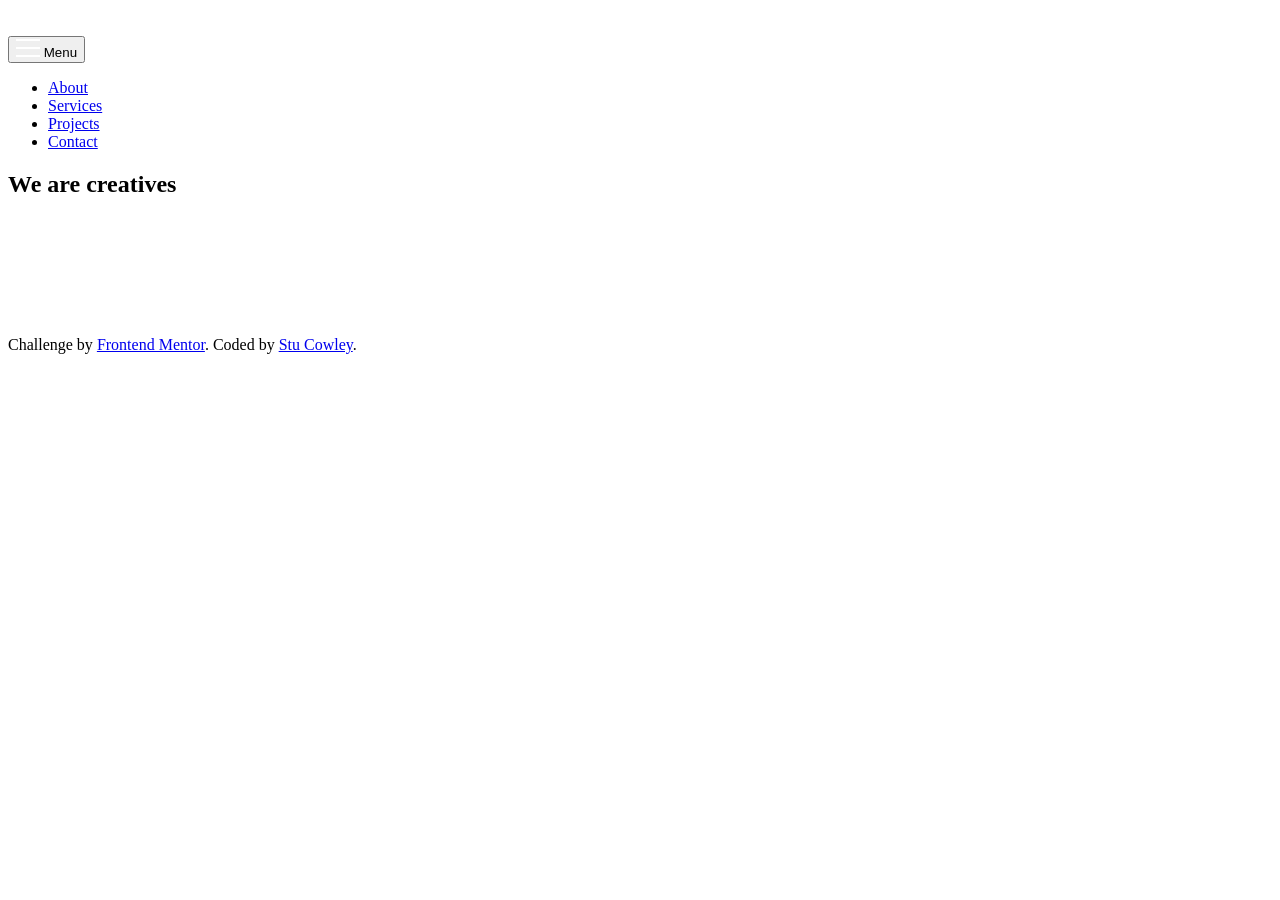
==== src/index.html @ 2eb9c67f "Add header branding" ====
<!DOCTYPE html>
<html lang="en">
  <head>
    <meta charset="UTF-8" />
    <meta name="viewport" content="width=device-width, initial-scale=1.0" />
    <title>Frontend Mentor | Sunnyside Agency Landing Page</title>

    <link
      rel="shortcut icon"
      type="image/png"
      sizes="32x32"
      href="assets/images/favicon-32x32.png"
    />
    <link rel="stylesheet" href="css/styles.css" />
  </head>
  <body>
    <header class="header-primary">
      <div class="wrapper">
        <div class="header-primary__wrapper">
          <div class="header-primary__branding">
            <a href="#">
              <img src="assets/images/logo.svg" alt="Sunnyside" />
            </a>
          </div>

          <button
            class="header-primary__toggle"
            aria-controls="header-primary-nav"
            aria-expanded="false"
          >
            <img
              src="assets/images/icon-hamburger.svg"
              alt=""
              aria-hidden="true"
            />
            <span class="sr-only">Menu</span>
          </button>

          <nav class="header-primary__menu wrapper" id="header-primary-nav">
            <ul role="list" class="header-primary__menu-items">
              <li><a href="#">About</a></li>
              <li><a href="#">Services</a></li>
              <li><a href="#">Projects</a></li>
              <li><a class="btn btn-menu" href="#">Contact</a></li>
            </ul>
          </nav>
        </div>
      </div>

      <section class="header-primary__hero wrapper">
        <h1 class="heading">We are creatives</h1>

        <img src="assets/images/icon-arrow-down.svg" alt="" />
      </section>
    </header>

    <footer>
      <div class="attribution">
        Challenge by
        <a href="#" target="_blank">Frontend Mentor</a>. Coded by
        <a href="https://www.frontendmentor.io/profile/frontendstu"
          >Stu Cowley</a
        >.
      </div>
    </footer>

    <script src="js/scripts.js"></script>
  </body>
</html>
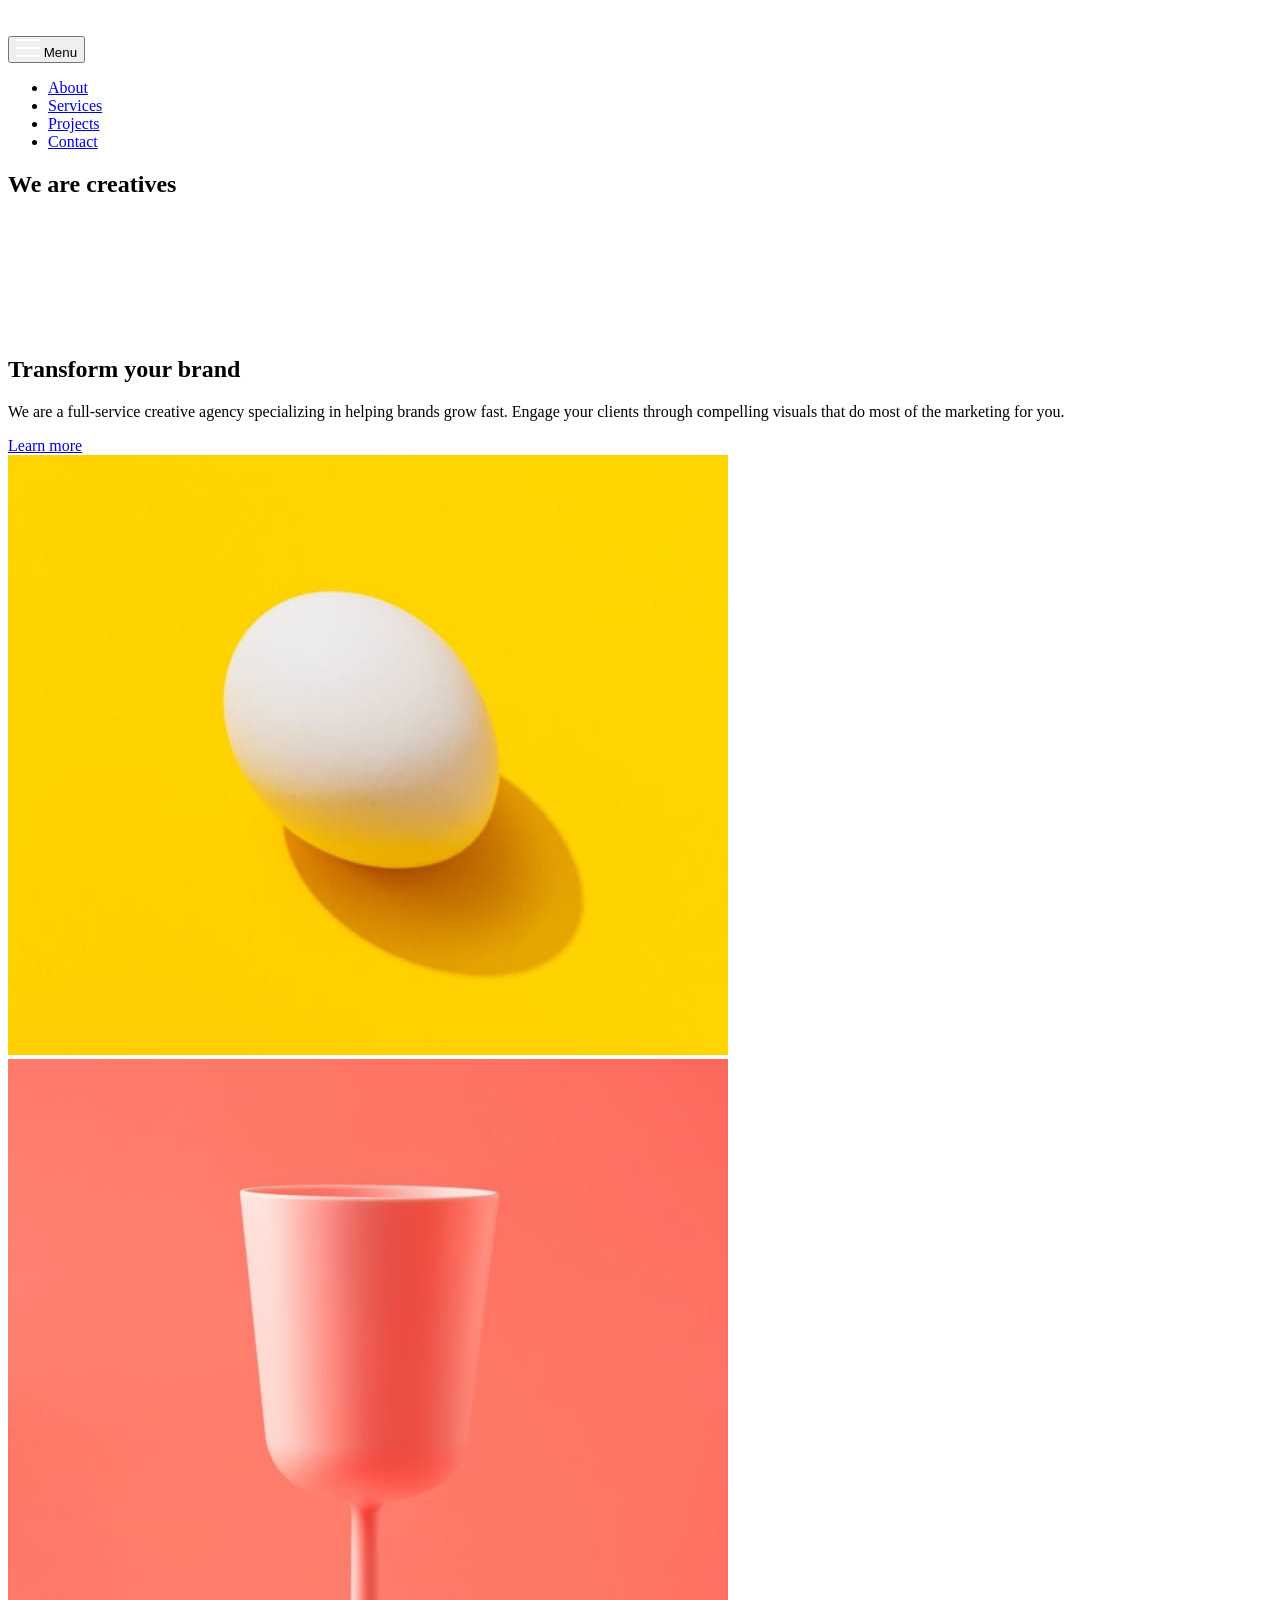
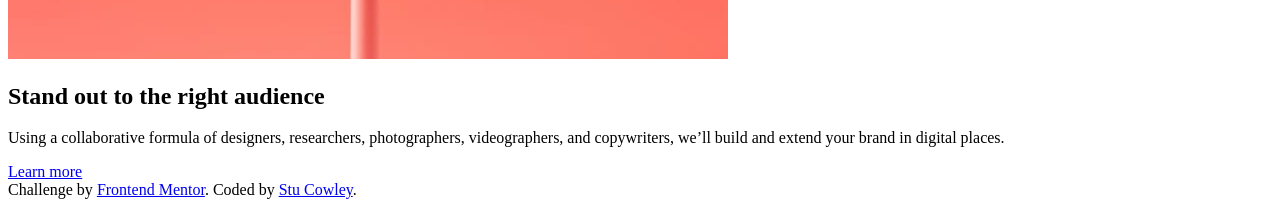
==== commit f3881cb6: "Add features section" ====
--- a/src/index.html
+++ b/src/index.html
@@ -54,6 +54,60 @@
       </section>
     </header>
 
+    <section id="features">
+      <div class="features__row">
+        <div class="features__content">
+          <h2 class="heading">Transform your brand</h2>
+
+          <p>
+            We are a full-service creative agency specializing in helping brands
+            grow fast. Engage your clients through compelling visuals that do
+            most of the marketing for you.
+          </p>
+
+          <a href="#" class="btn btn-link" data-btn-style="yellow">
+            Learn more
+          </a>
+        </div>
+
+        <div class="features__img">
+          <picture>
+            <source
+              media="(min-width: 64em)"
+              srcset="assets/images/desktop/image-transform.jpg"
+            />
+            <img src="assets/images/mobile/image-transform.jpg" alt="" />
+          </picture>
+        </div>
+      </div>
+
+      <div class="features__row">
+        <div class="features__img">
+          <picture>
+            <source
+              media="(min-width: 64em)"
+              srcset="assets/images/desktop/image-stand-out.jpg"
+            />
+            <img src="assets/images/mobile/image-stand-out.jpg" alt="" />
+          </picture>
+        </div>
+
+        <div class="features__content">
+          <h2 class="heading">Stand out to the right audience</h2>
+
+          <p>
+            Using a collaborative formula of designers, researchers,
+            photographers, videographers, and copywriters, we’ll build and
+            extend your brand in digital places.
+          </p>
+
+          <a href="#" class="btn btn-link" data-btn-style="soft-red">
+            Learn more
+          </a>
+        </div>
+      </div>
+    </section>
+
     <footer>
       <div class="attribution">
         Challenge by
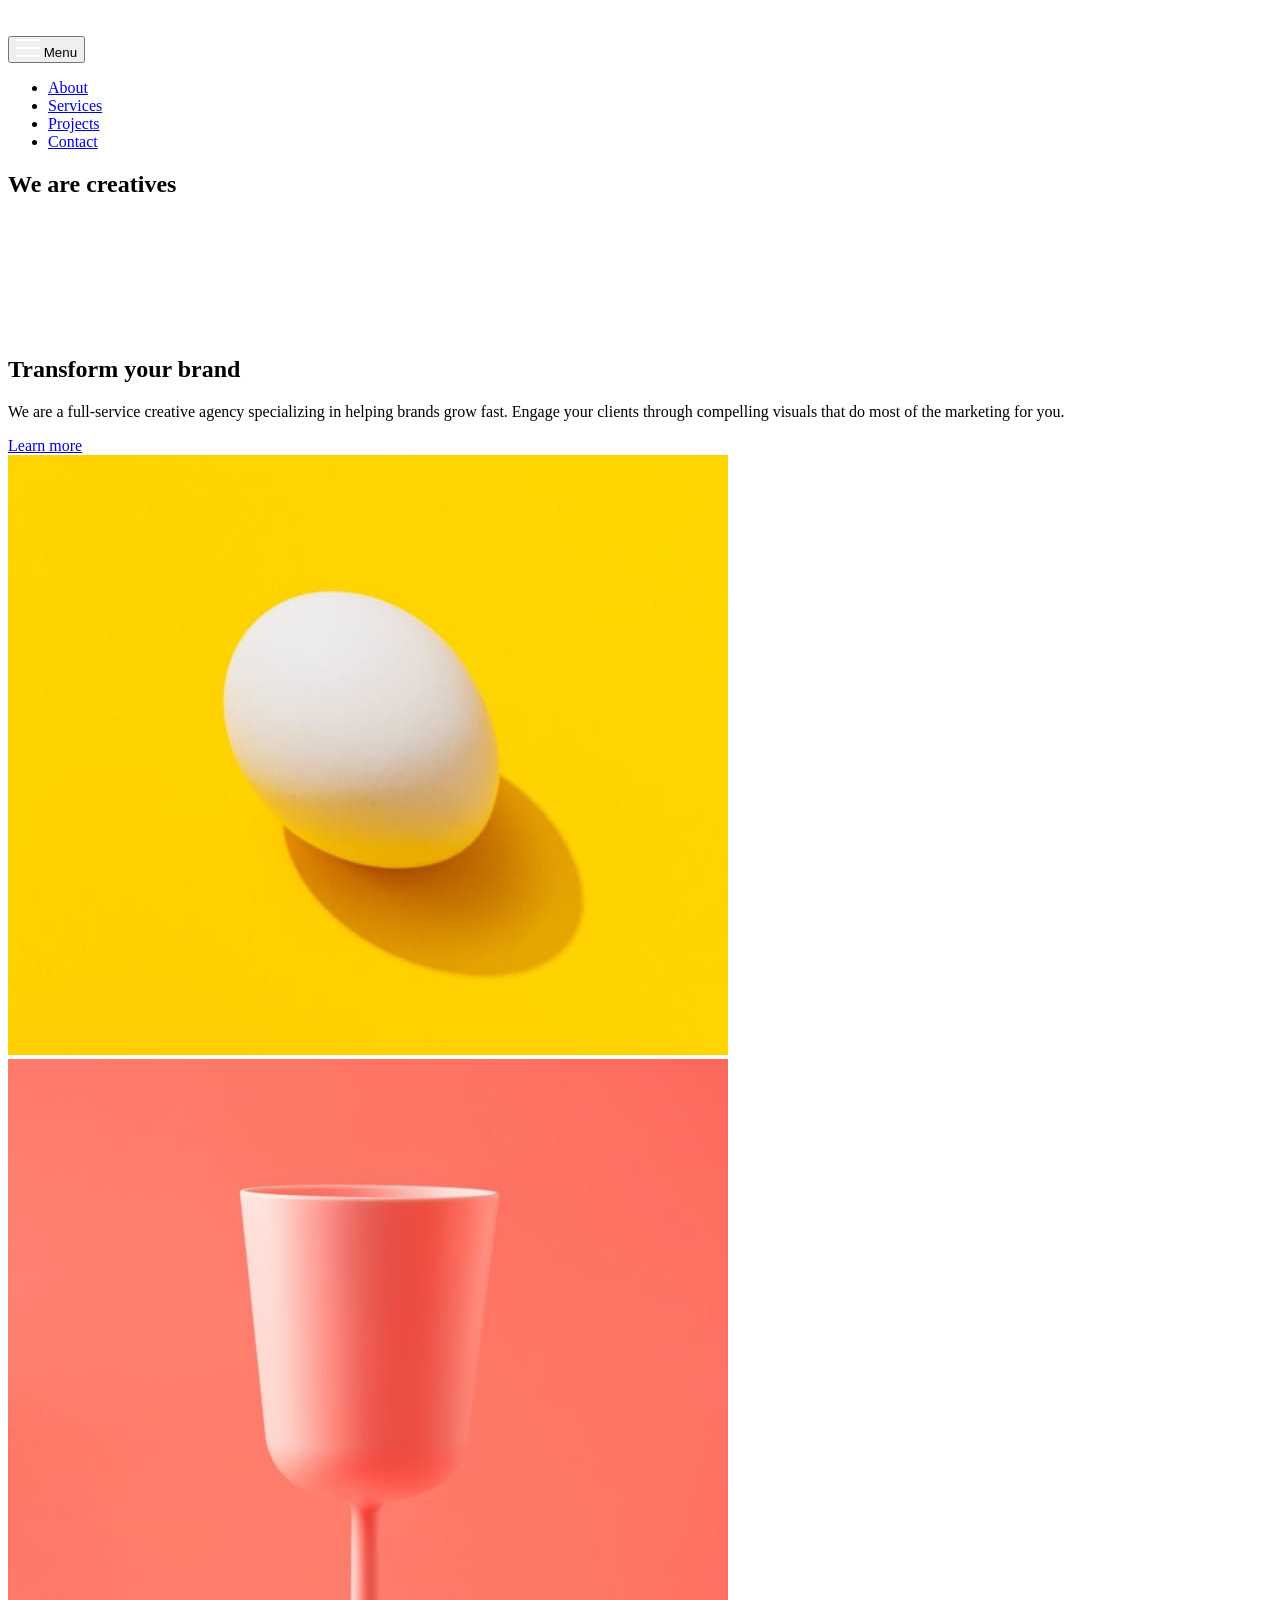
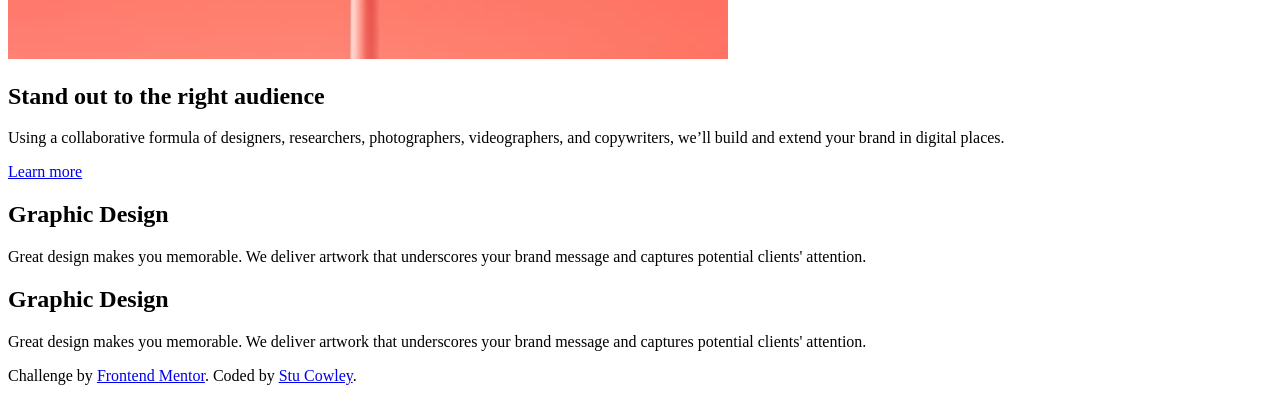
==== commit b776859e: "Add services section" ====
--- a/src/index.html
+++ b/src/index.html
@@ -108,6 +108,32 @@
       </div>
     </section>
 
+    <section id="services" class="services">
+      <div class="services__item services__item-graphics">
+        <div class="services__item-content">
+          <h2 class="heading">Graphic Design</h2>
+
+          <p>
+            Great design makes you memorable. We deliver artwork that
+            underscores your brand message and captures potential clients'
+            attention.
+          </p>
+        </div>
+      </div>
+
+      <div class="services__item services__item-photography">
+        <div class="services__item-content">
+          <h2 class="heading">Graphic Design</h2>
+
+          <p>
+            Great design makes you memorable. We deliver artwork that
+            underscores your brand message and captures potential clients'
+            attention.
+          </p>
+        </div>
+      </div>
+    </section>
+
     <footer>
       <div class="attribution">
         Challenge by
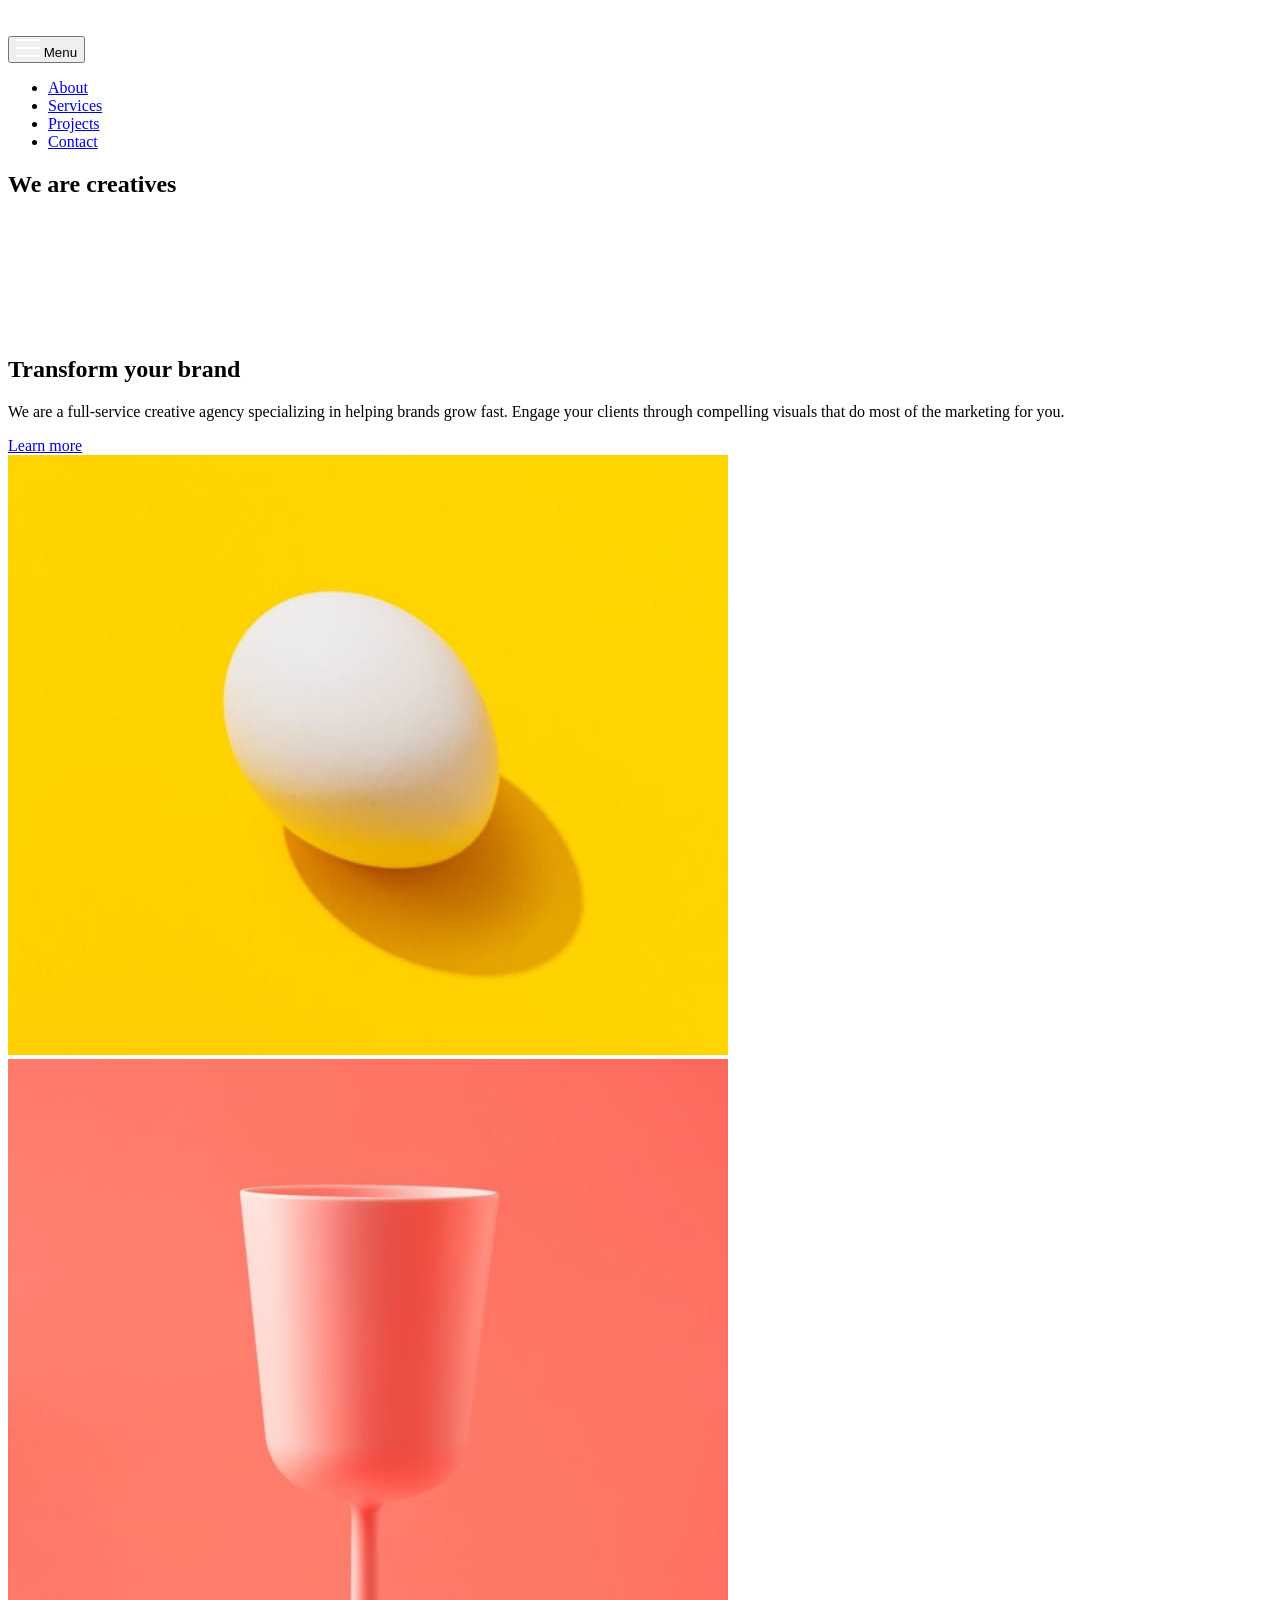
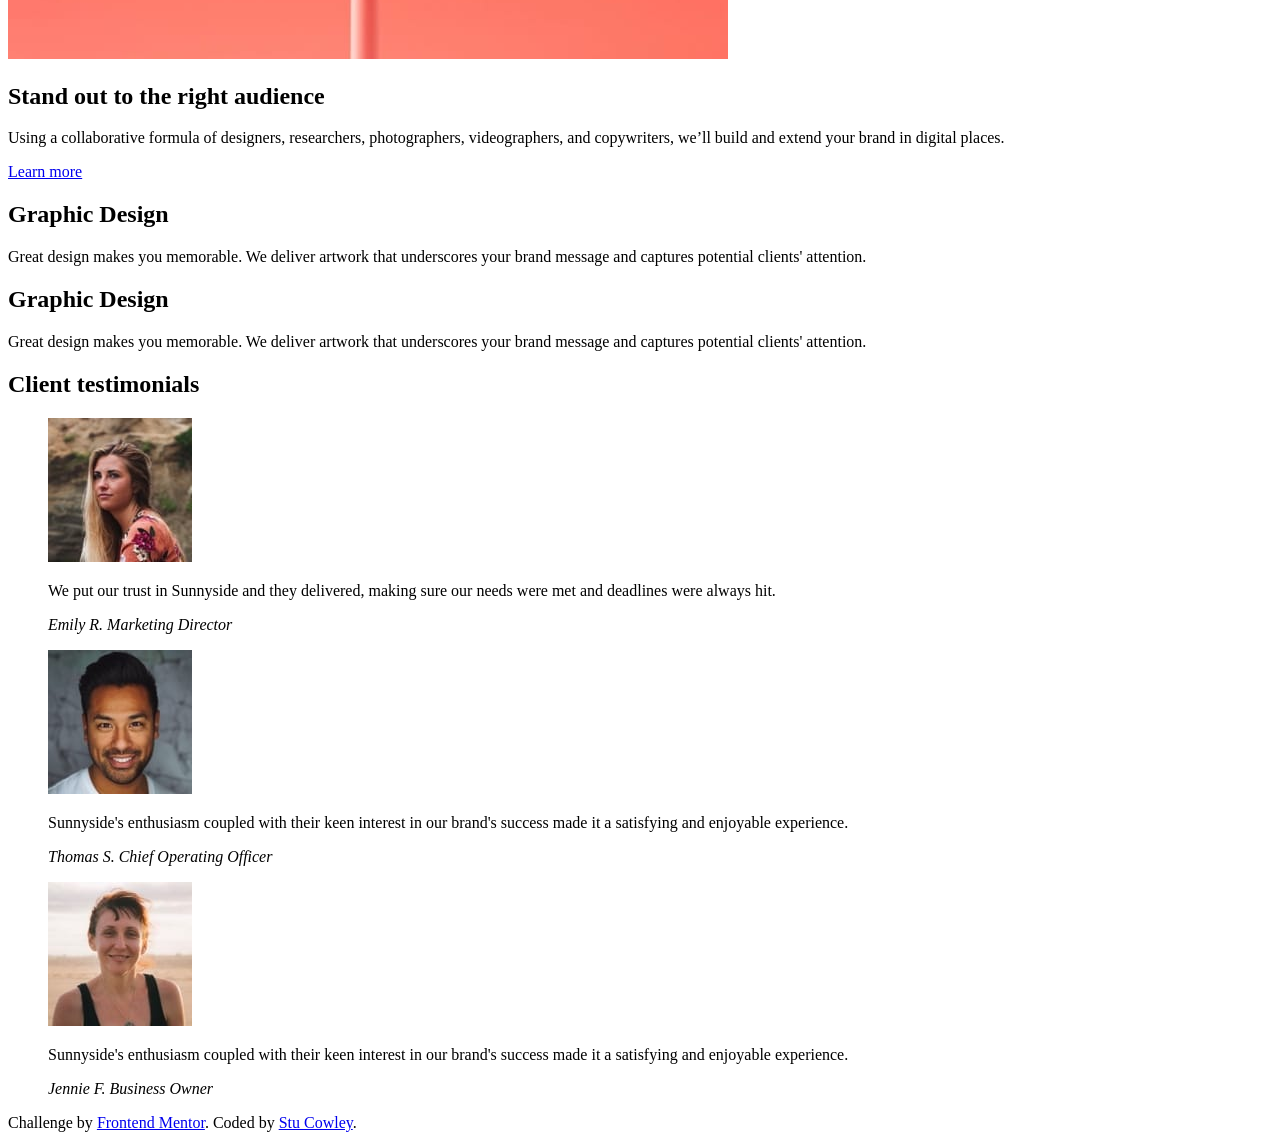
==== commit 9ab0da47: "Add testimonials" ====
--- a/src/index.html
+++ b/src/index.html
@@ -54,7 +54,7 @@
       </section>
     </header>
 
-    <section id="features">
+    <section>
       <div class="features__row">
         <div class="features__content">
           <h2 class="heading">Transform your brand</h2>
@@ -108,7 +108,7 @@
       </div>
     </section>
 
-    <section id="services" class="services">
+    <section class="services">
       <div class="services__item services__item-graphics">
         <div class="services__item-content">
           <h2 class="heading">Graphic Design</h2>
@@ -134,6 +134,48 @@
       </div>
     </section>
 
+    <section class="testimonials wrapper">
+      <h2 class="heading">Client testimonials</h2>
+
+      <div class="testimonials__row">
+        <blockquote class="testimonials__row-item">
+          <img src="assets/images/image-emily.jpg" alt="Portrait of Emily R." />
+          <p>
+            We put our trust in Sunnyside and they delivered, making sure our
+            needs were met and deadlines were always hit.
+          </p>
+
+          <cite>Emily R. <span>Marketing Director</span></cite>
+        </blockquote>
+
+        <blockquote class="testimonials__row-item">
+          <img
+            src="assets/images/image-thomas.jpg"
+            alt="Portrait of Thomas S."
+          />
+          <p>
+            Sunnyside's enthusiasm coupled with their keen interest in our
+            brand's success made it a satisfying and enjoyable experience.
+          </p>
+
+          <cite>Thomas S. <span>Chief Operating Officer</span></cite>
+        </blockquote>
+
+        <blockquote class="testimonials__row-item">
+          <img
+            src="assets/images/image-jennie.jpg"
+            alt="Portrait of Jennie F."
+          />
+          <p>
+            Sunnyside's enthusiasm coupled with their keen interest in our
+            brand's success made it a satisfying and enjoyable experience.
+          </p>
+
+          <cite>Jennie F. <span>Business Owner</span></cite>
+        </blockquote>
+      </div>
+    </section>
+
     <footer>
       <div class="attribution">
         Challenge by
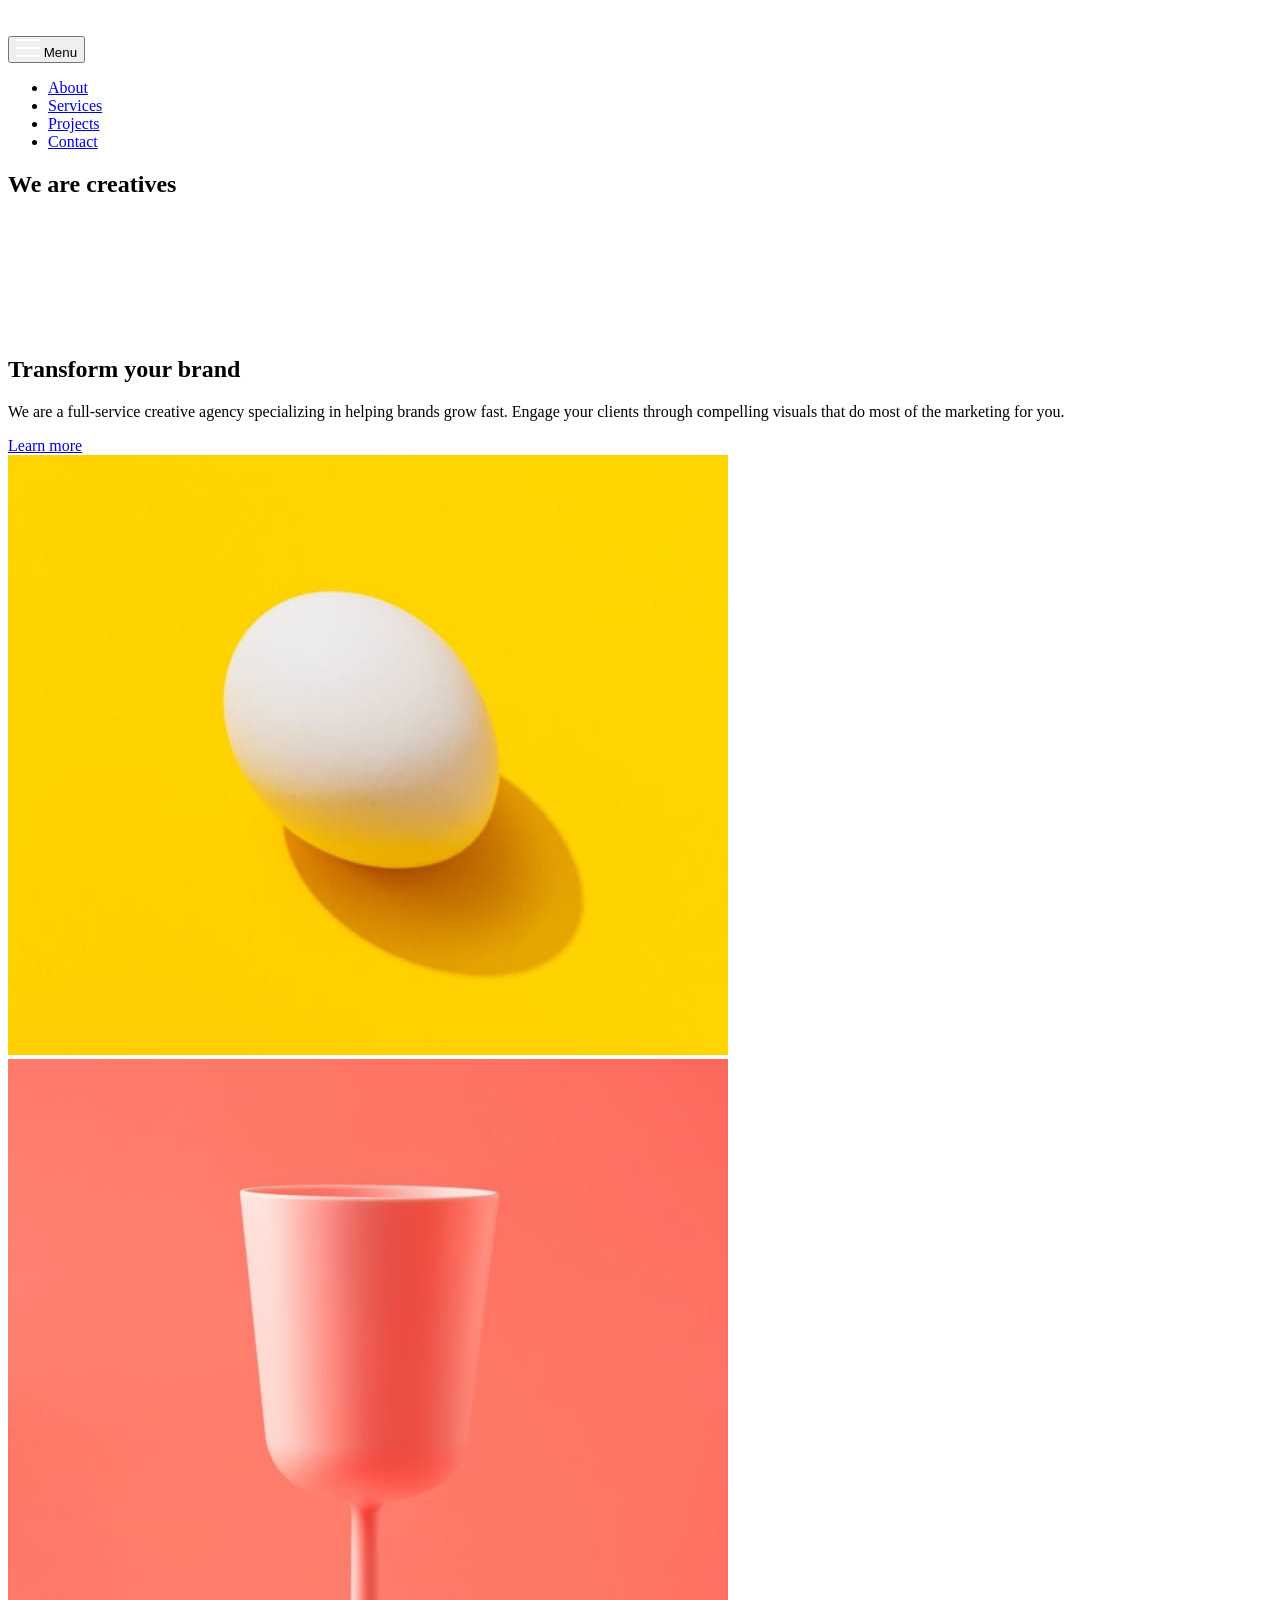
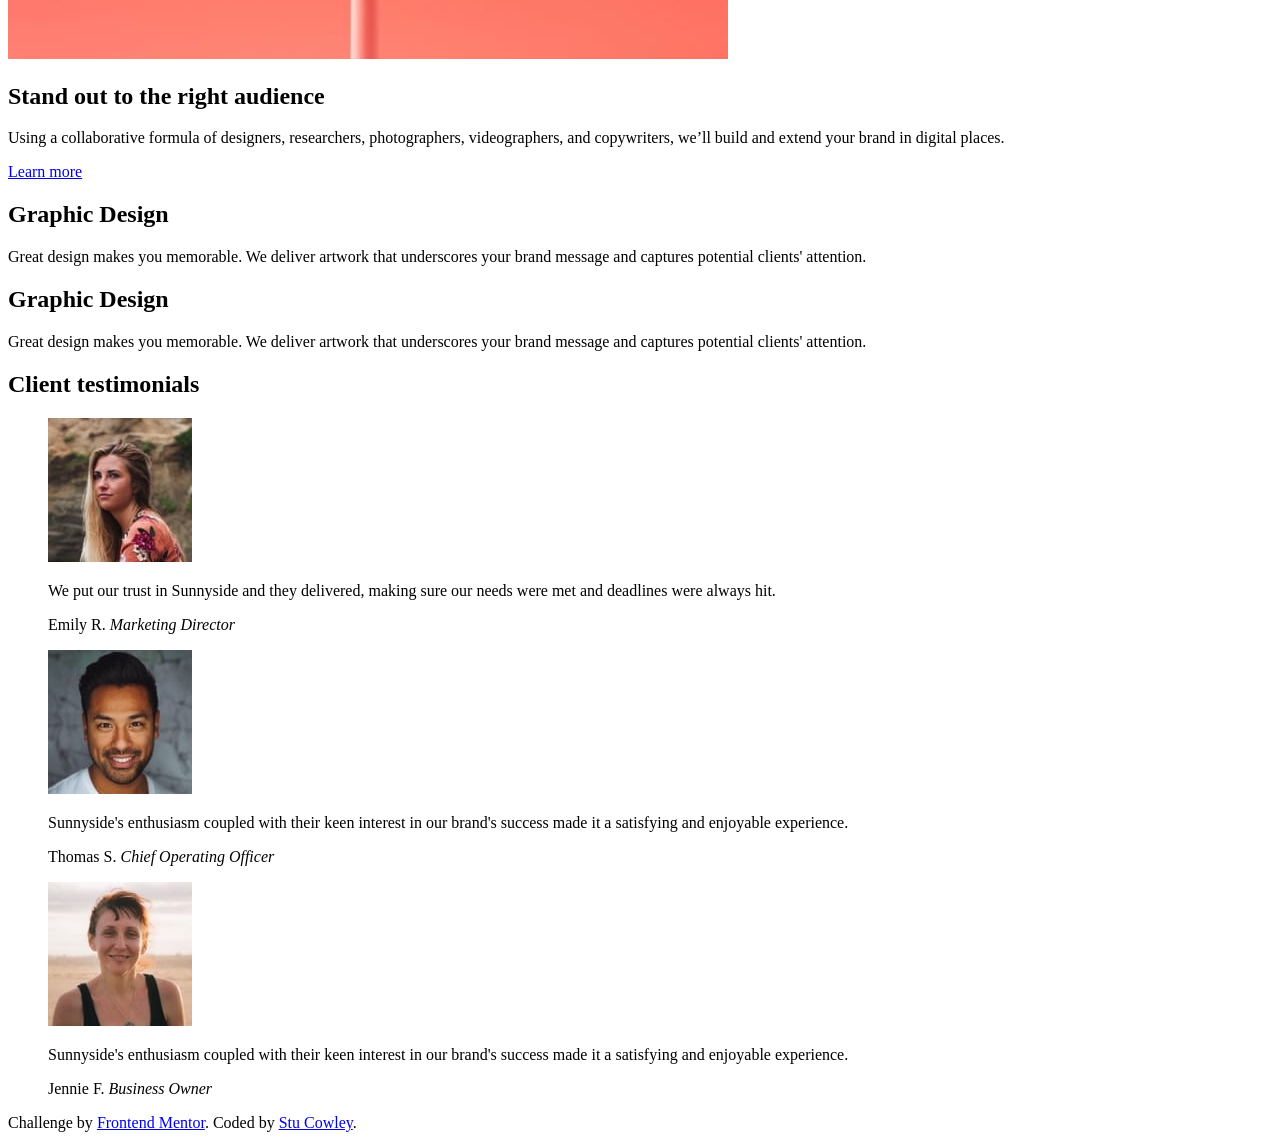
==== commit b3925abf: "Update testimonials" ====
--- a/src/index.html
+++ b/src/index.html
@@ -138,17 +138,17 @@
       <h2 class="heading">Client testimonials</h2>
 
       <div class="testimonials__row">
-        <blockquote class="testimonials__row-item">
+        <blockquote>
           <img src="assets/images/image-emily.jpg" alt="Portrait of Emily R." />
           <p>
             We put our trust in Sunnyside and they delivered, making sure our
             needs were met and deadlines were always hit.
           </p>
 
-          <cite>Emily R. <span>Marketing Director</span></cite>
+          <footer>Emily R. <cite>Marketing Director</cite></footer>
         </blockquote>
 
-        <blockquote class="testimonials__row-item">
+        <blockquote>
           <img
             src="assets/images/image-thomas.jpg"
             alt="Portrait of Thomas S."
@@ -158,10 +158,10 @@
             brand's success made it a satisfying and enjoyable experience.
           </p>
 
-          <cite>Thomas S. <span>Chief Operating Officer</span></cite>
+          <footer>Thomas S. <cite>Chief Operating Officer</cite></footer>
         </blockquote>
 
-        <blockquote class="testimonials__row-item">
+        <blockquote>
           <img
             src="assets/images/image-jennie.jpg"
             alt="Portrait of Jennie F."
@@ -171,7 +171,7 @@
             brand's success made it a satisfying and enjoyable experience.
           </p>
 
-          <cite>Jennie F. <span>Business Owner</span></cite>
+          <footer>Jennie F. <cite>Business Owner</cite></footer>
         </blockquote>
       </div>
     </section>
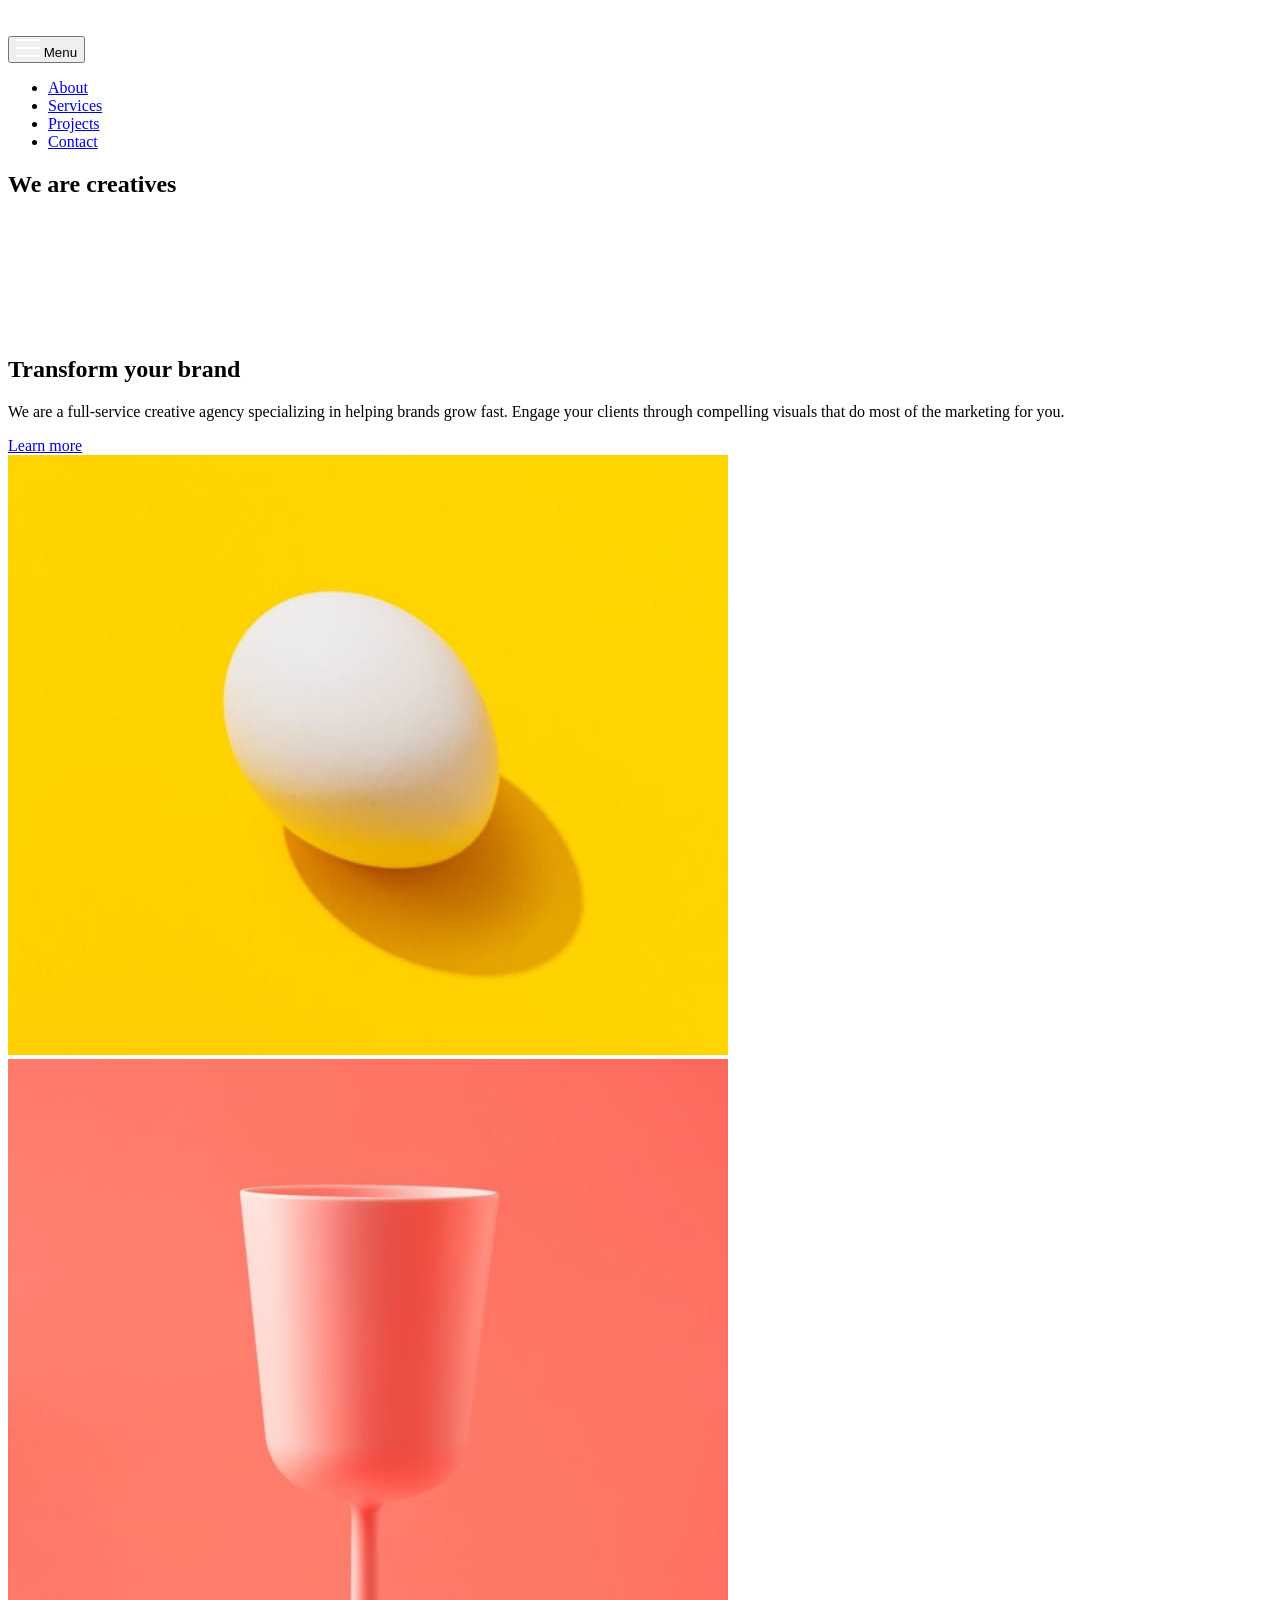
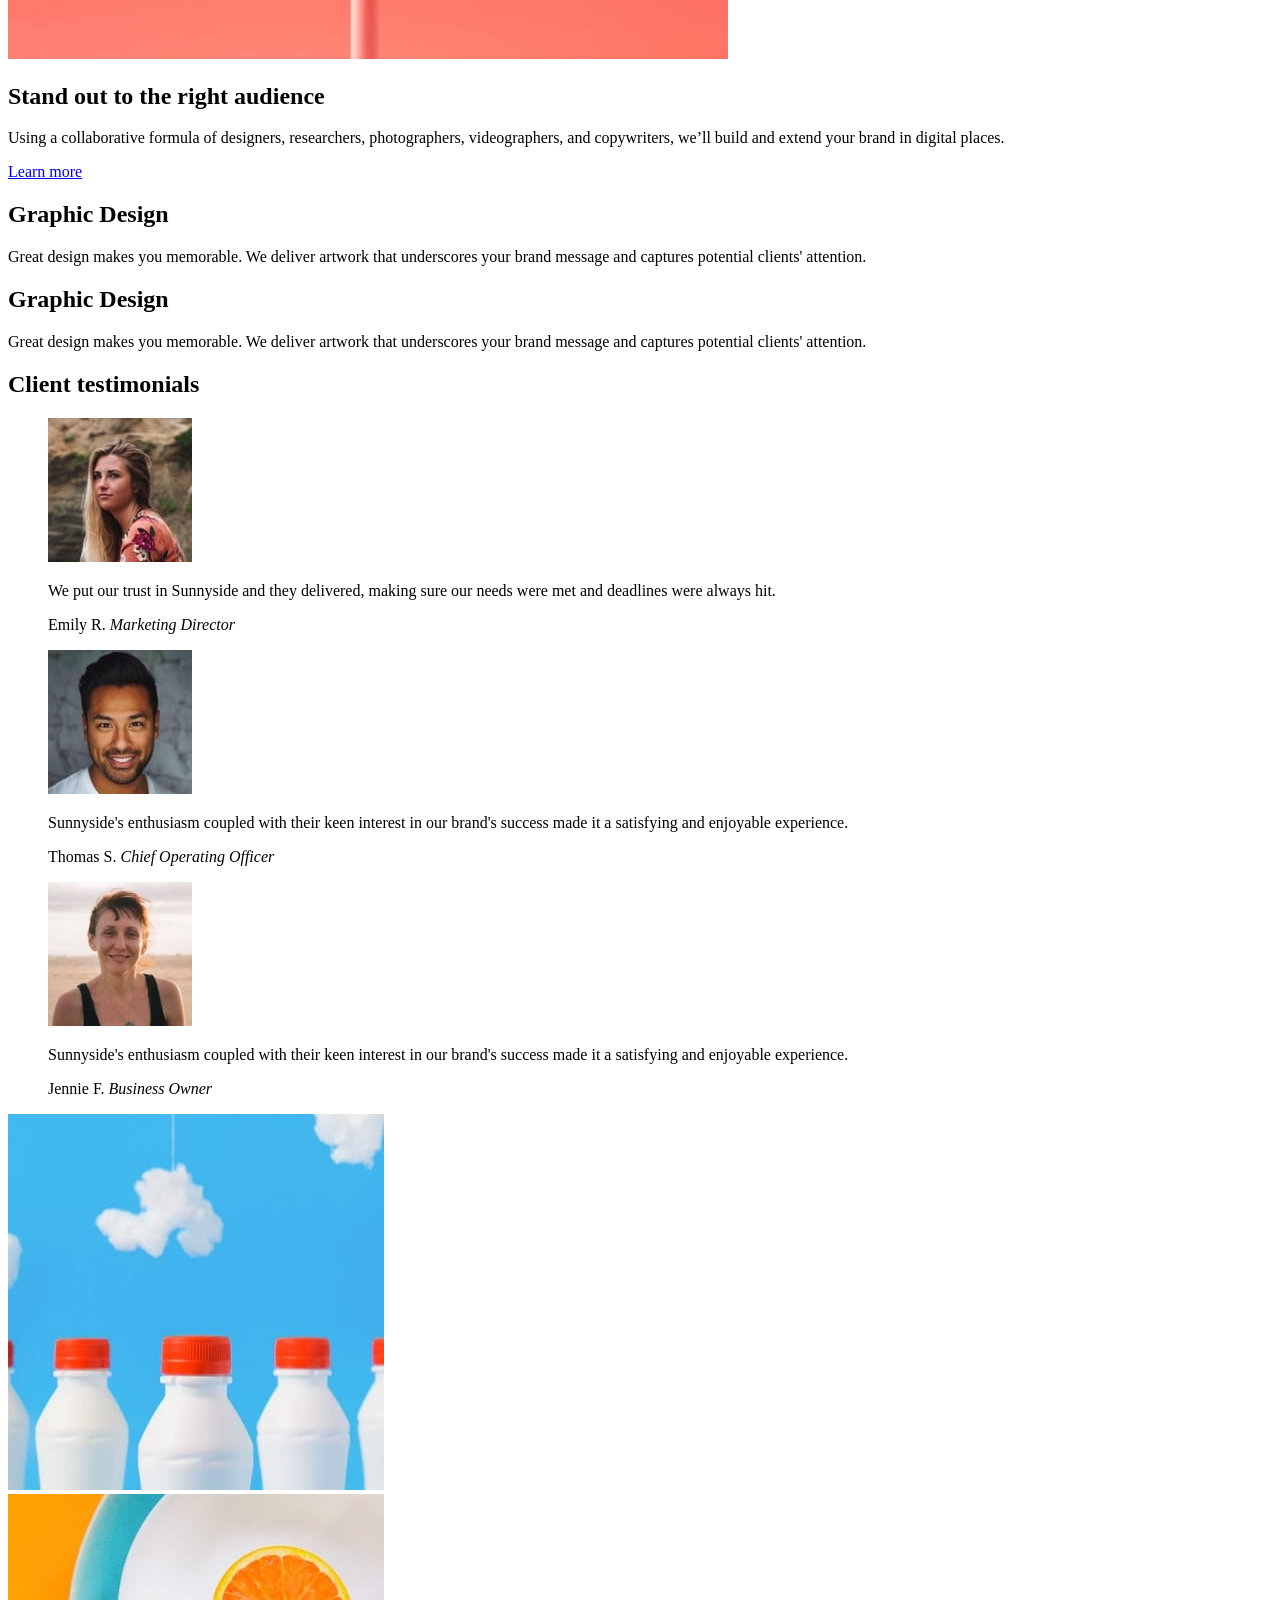
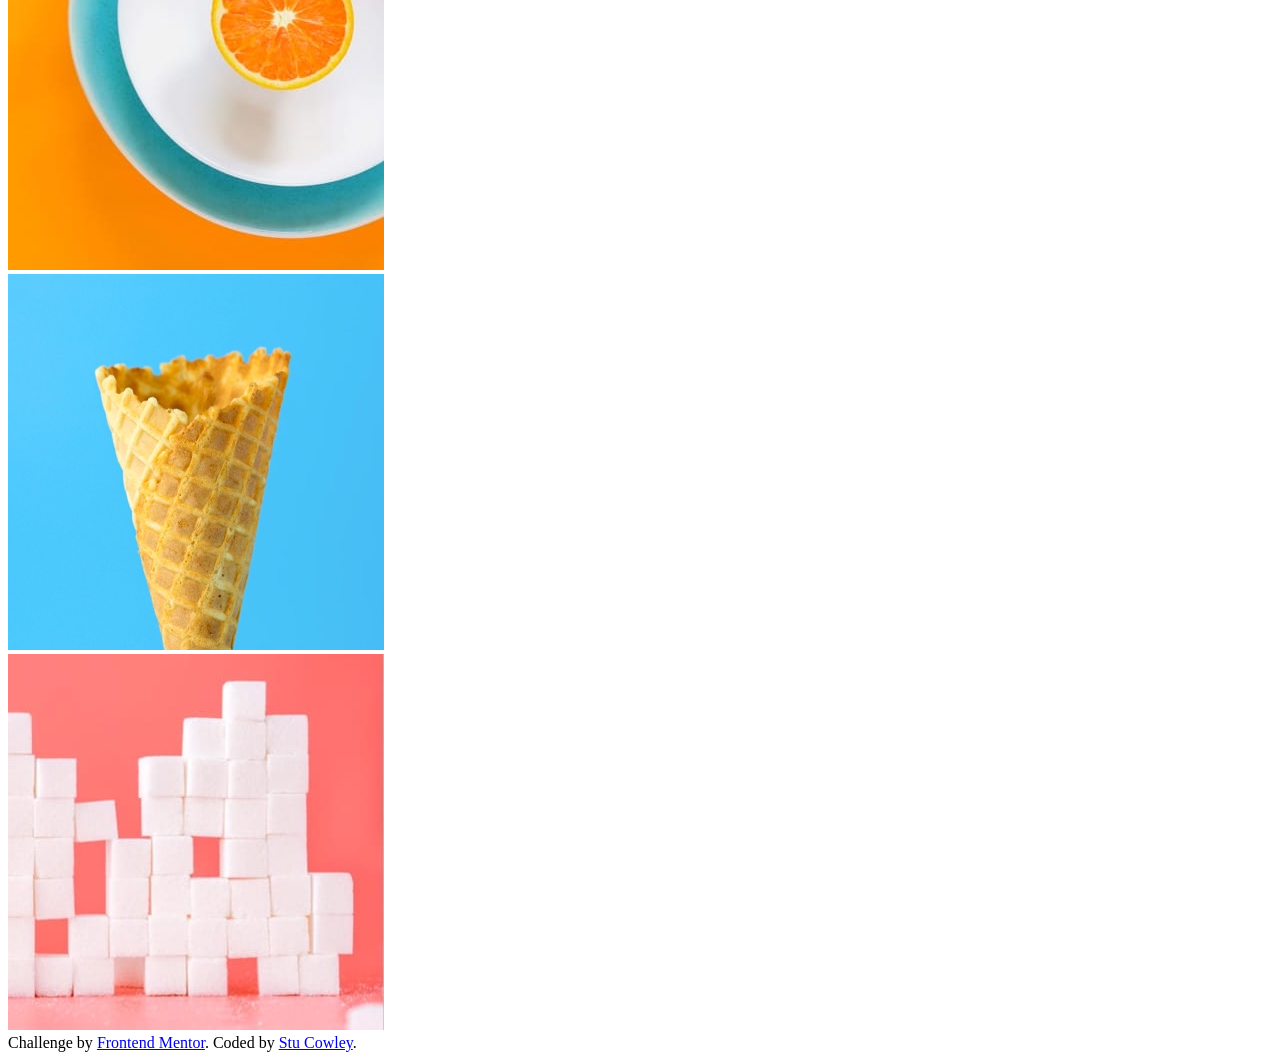
==== commit e4efdb1d: "Add gallery" ====
--- a/src/index.html
+++ b/src/index.html
@@ -176,6 +176,54 @@
       </div>
     </section>
 
+    <section class="gallery">
+      <div class="gallery__item">
+        <picture>
+          <source
+            media="(min-width: 90em)"
+            srcset="assets/images/desktop/image-gallery-milkbottles.jpg"
+          />
+          <img
+            src="assets/images/mobile/image-gallery-milkbottles.jpg"
+            alt=""
+          />
+        </picture>
+      </div>
+
+      <div class="gallery__item">
+        <picture>
+          <source
+            media="(min-width: 90em)"
+            srcset="assets/images/desktop/image-gallery-orange.jpg"
+          />
+          <img src="assets/images/mobile/image-gallery-orange.jpg" alt="" />
+        </picture>
+      </div>
+
+      <div class="gallery__item">
+        <picture>
+          <source
+            media="(min-width: 90em)"
+            srcset="assets/images/desktop/image-gallery-cone.jpg"
+          />
+          <img src="assets/images/mobile/image-gallery-cone.jpg" alt="" />
+        </picture>
+      </div>
+
+      <div class="gallery__item">
+        <picture>
+          <source
+            media="(min-width: 90em)"
+            srcset="assets/images/desktop/image-gallery-sugarcubes.jpg"
+          />
+          <img
+            src="assets/images/mobile/image-gallery-sugar-cubes.jpg"
+            alt=""
+          />
+        </picture>
+      </div>
+    </section>
+
     <footer>
       <div class="attribution">
         Challenge by
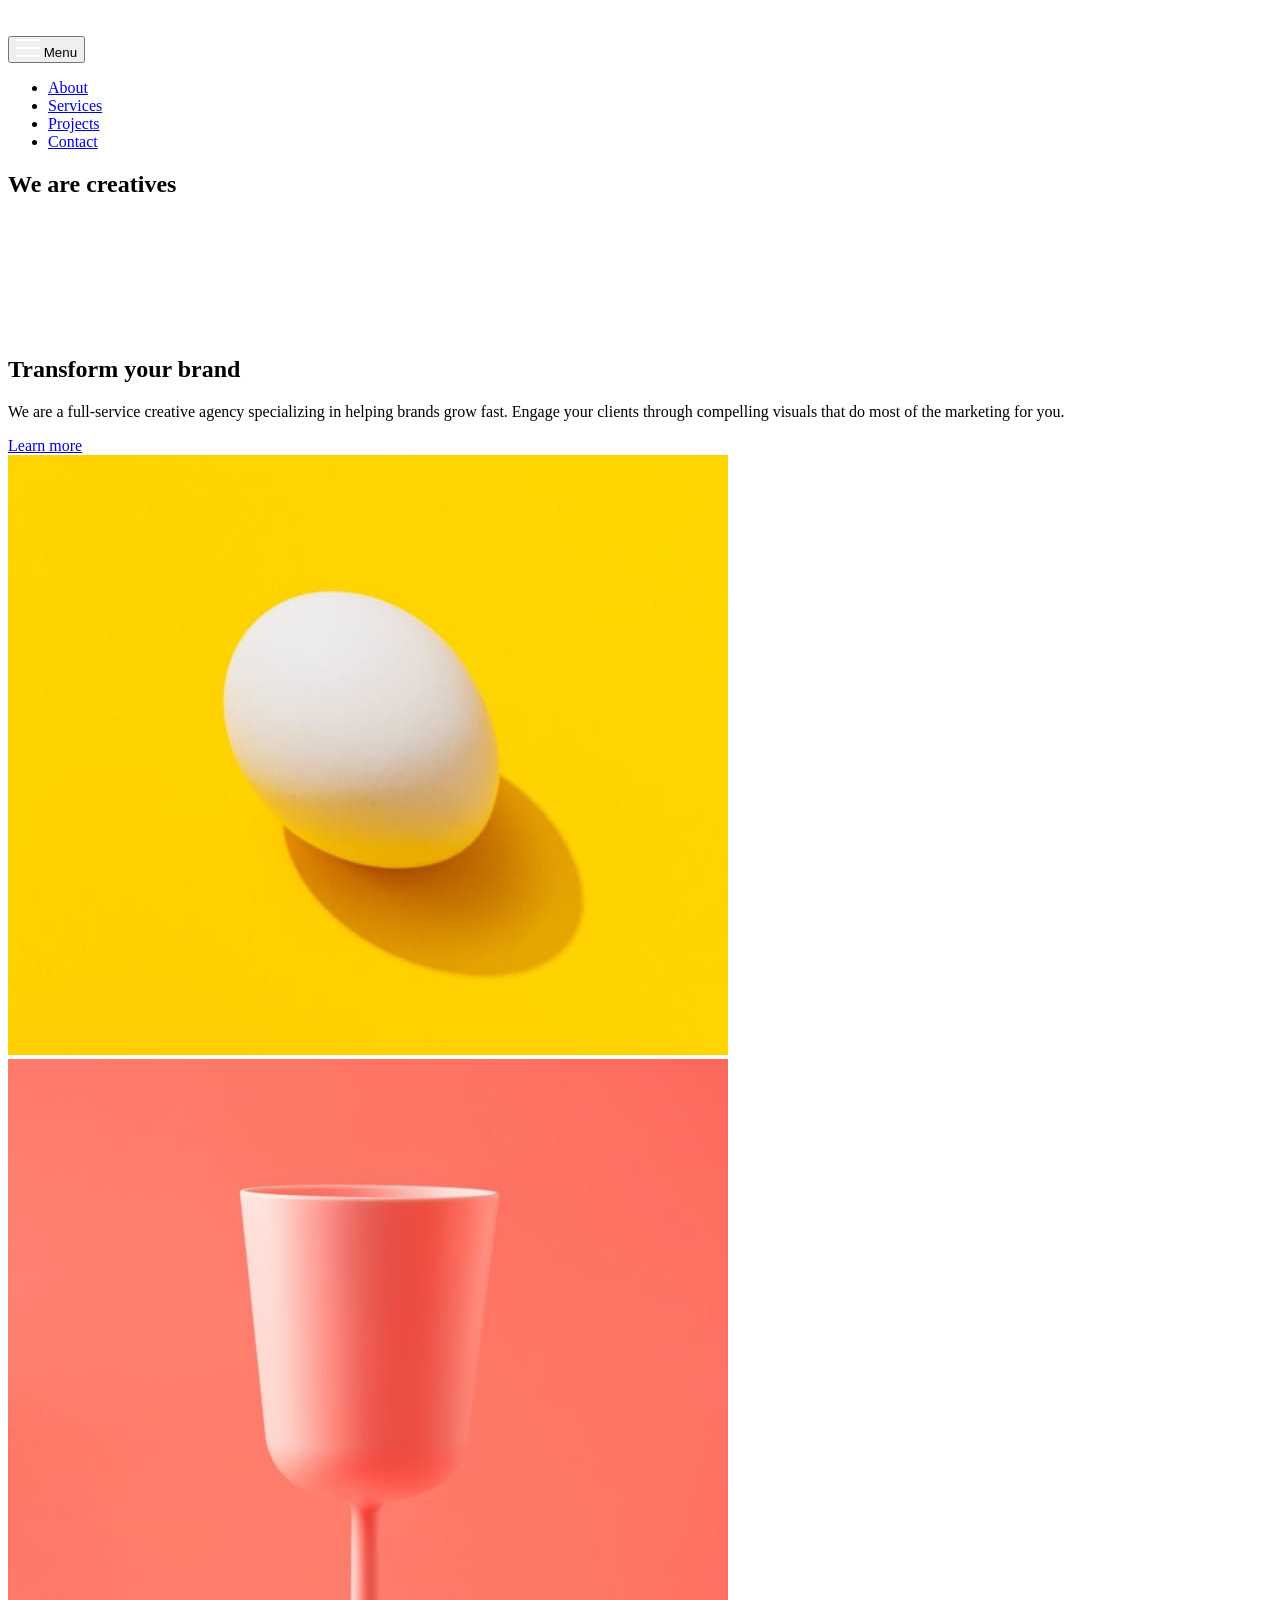
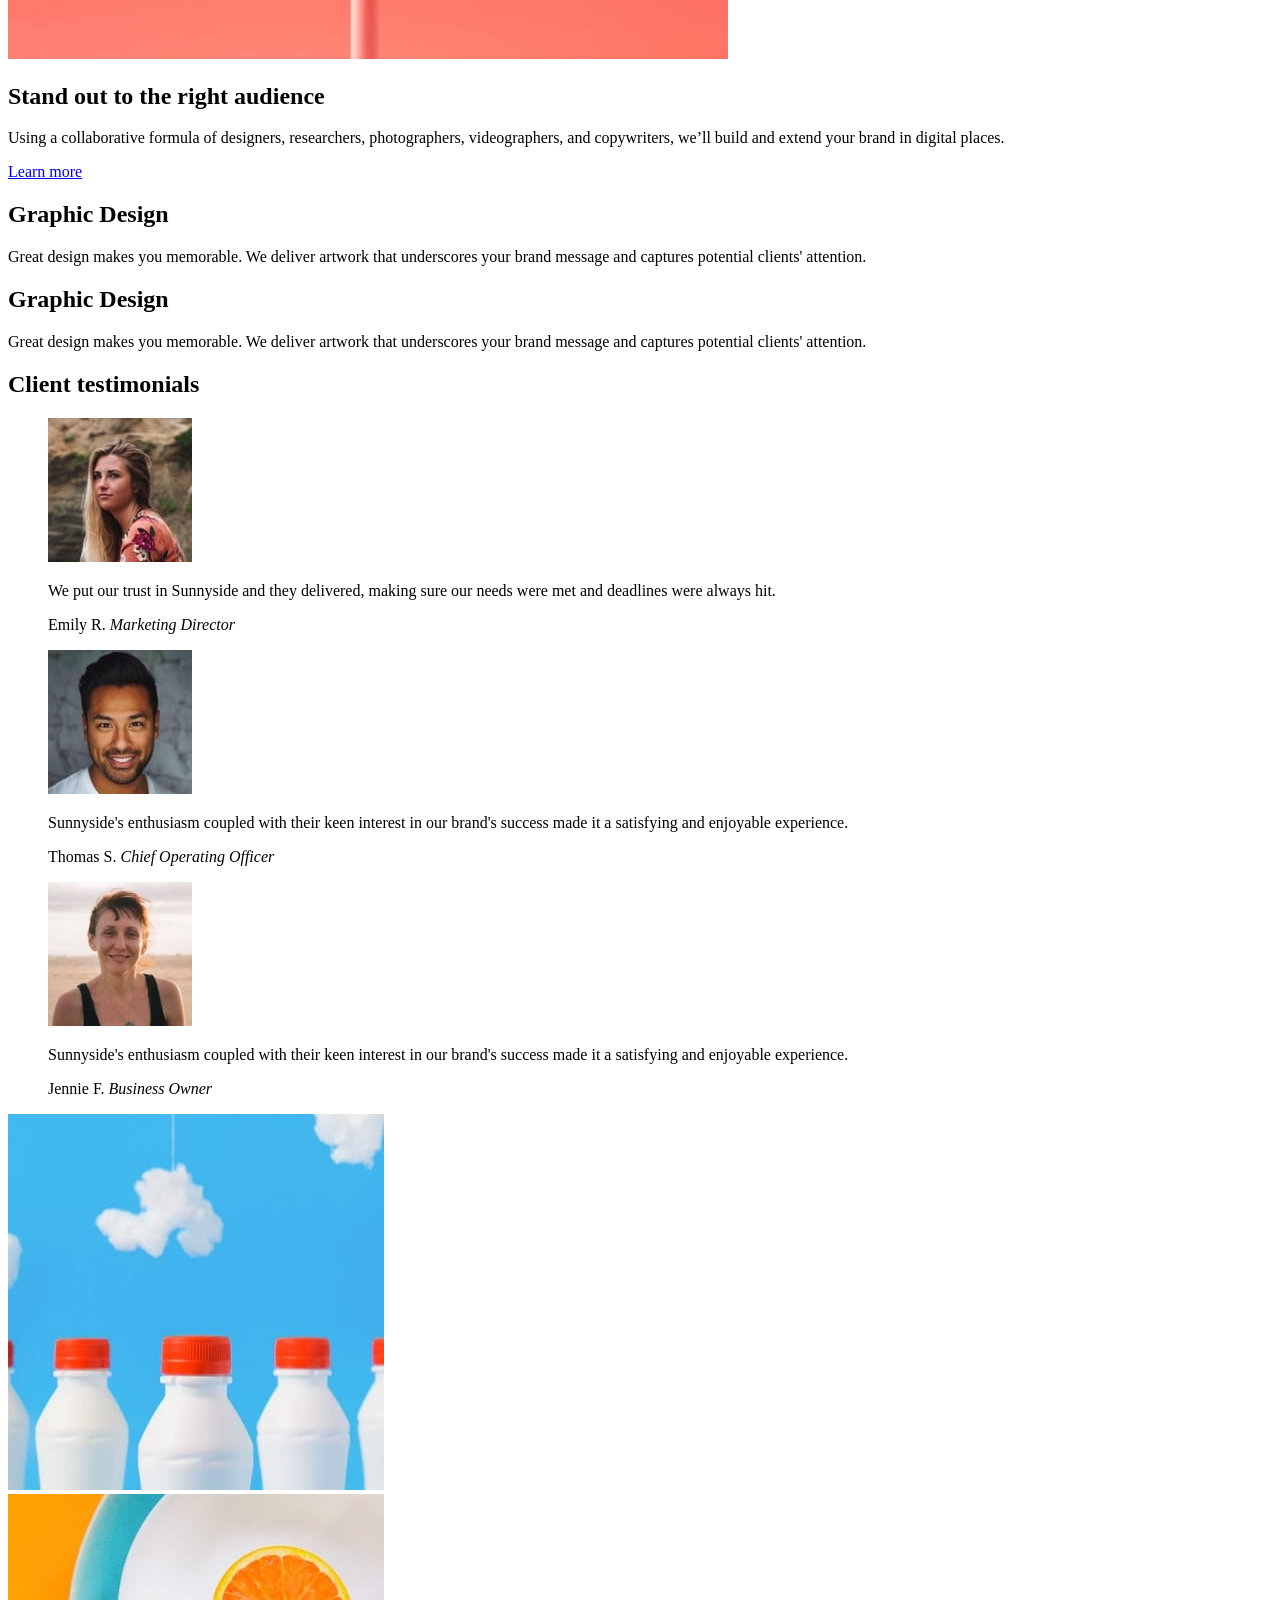
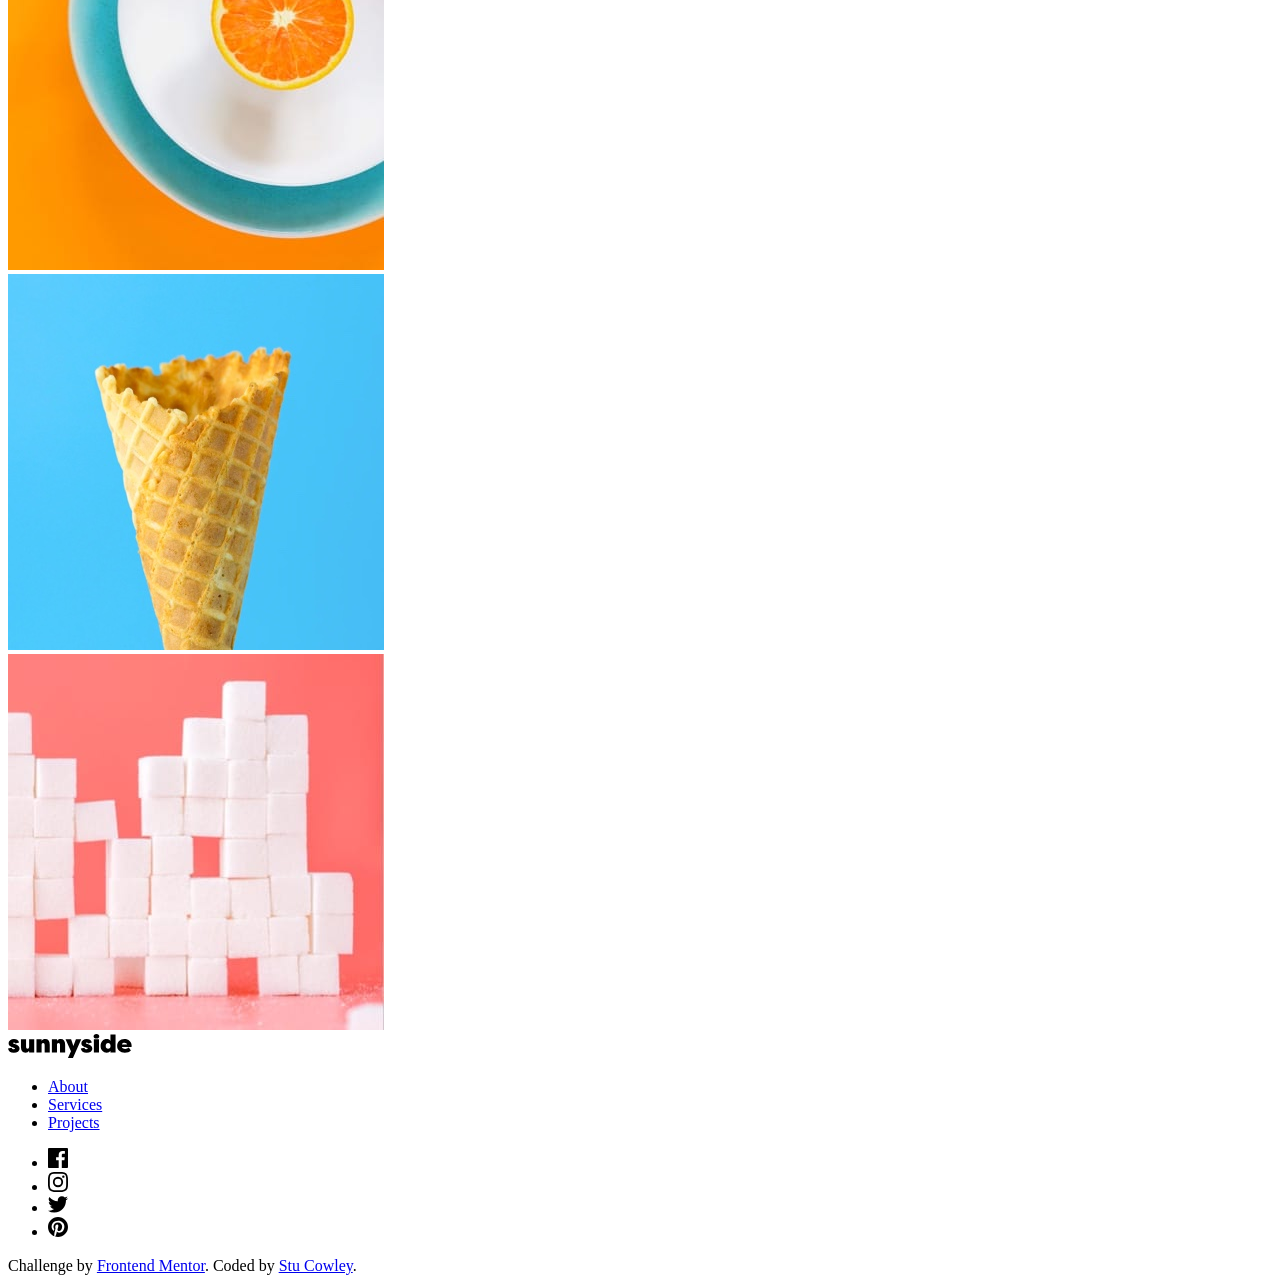
==== commit 330f2240: "Add footer" ====
--- a/src/index.html
+++ b/src/index.html
@@ -224,8 +224,70 @@
       </div>
     </section>
 
-    <footer>
-      <div class="attribution">
+    <footer class="footer">
+      <div class="footer__container">
+        <div class="footer__branding">
+          <svg width="124" height="24" xmlns="http://www.w3.org/2000/svg">
+            <path
+              d="M5.857 18.708c1.638 0 2.995-.36 4.07-1.08 1.075-.721 1.613-1.769 1.613-3.144-.083-1.855-1.464-3.246-4.144-4.173l-1.44-.597c-.314-.1-.538-.198-.67-.298a.45.45 0 01-.198-.373c0-.414.273-.62.819-.62.678 0 1.182.347 1.513 1.043l3.698-1.044c-.893-2.22-2.614-3.329-5.162-3.329-1.522 0-2.788.398-3.797 1.193C1.15 7.08.645 8.116.645 9.39c0 .398.058.766.174 1.106.116.34.29.638.521.894.232.257.455.48.67.671.215.19.488.369.82.534.33.166.582.286.756.36.174.075.41.162.707.261l.422.15 1.49.546c.363.133.6.244.707.335a.449.449 0 01.16.36c0 .431-.404.647-1.215.647-1.191 0-1.903-.53-2.134-1.59L0 14.509c.463 2.8 2.416 4.2 5.857 4.2zm11.636 0c1.638 0 2.845-.63 3.623-1.888v1.615h5.112V5.366h-5.112v7.156c0 1.474-.505 2.21-1.514 2.21-1.026 0-1.539-.736-1.539-2.21V5.366h-5.112v7.653c0 3.793 1.514 5.69 4.542 5.69zm16.103-.273V11.28c0-1.475.504-2.212 1.513-2.212 1.026 0 1.54.737 1.54 2.212v7.155h5.111v-7.652c0-3.793-1.513-5.69-4.541-5.69-1.638 0-2.846.63-3.623 1.888V5.366h-5.113v13.069h5.113zm15.383 0V11.28c0-1.475.504-2.212 1.514-2.212 1.025 0 1.538.737 1.538 2.212v7.155h5.113v-7.652c0-3.793-1.514-5.69-4.542-5.69-1.638 0-2.846.63-3.623 1.888V5.366h-5.113v13.069h5.113zM64.958 24l8.289-18.634H67.91l-2.532 6.684-2.258-6.684h-5.584l5.435 11.802L59.944 24h5.014zm13.67-5.292c1.638 0 2.995-.36 4.07-1.08 1.076-.721 1.614-1.769 1.614-3.144-.083-1.855-1.465-3.246-4.145-4.173l-1.44-.597c-.314-.1-.537-.198-.67-.298a.45.45 0 01-.198-.373c0-.414.273-.62.819-.62.678 0 1.183.347 1.514 1.043l3.698-1.044c-.894-2.22-2.614-3.329-5.162-3.329-1.522 0-2.788.398-3.797 1.193-1.01.795-1.514 1.83-1.514 3.105 0 .398.058.766.173 1.106.116.34.29.638.522.894.231.257.455.48.67.671.215.19.488.369.819.534.33.166.583.286.757.36.173.075.41.162.707.261l.422.15 1.489.546c.364.133.6.244.707.335a.449.449 0 01.161.36c0 .431-.405.647-1.216.647-1.19 0-1.902-.53-2.134-1.59l-3.723.844c.464 2.8 2.416 4.2 5.857 4.2zm9.8-14.137c.91 0 1.613-.215 2.11-.646.495-.43.744-.977.744-1.64 0-.678-.24-1.23-.72-1.651C90.082.21 89.371 0 88.428 0c-.943 0-1.655.211-2.135.634-.48.422-.72.973-.72 1.652 0 .662.249 1.209.745 1.64.497.43 1.2.645 2.11.645zm2.556 13.864V5.366H85.87v13.069h5.113zm7.74.273c1.737 0 2.977-.63 3.722-1.888v1.615h5.112V.472h-5.112v6.534c-.745-1.275-1.985-1.913-3.723-1.913-1.753 0-3.214.642-4.38 1.926-1.166 1.283-1.75 2.91-1.75 4.882 0 1.97.584 3.598 1.75 4.882 1.166 1.283 2.627 1.925 4.38 1.925zm1.39-3.9c-.729 0-1.312-.274-1.75-.82-.439-.547-.658-1.243-.658-2.087 0-.845.215-1.54.645-2.087.447-.547 1.034-.82 1.762-.82s1.311.273 1.75.82c.438.546.657 1.242.657 2.087 0 .844-.219 1.54-.657 2.087-.439.546-1.022.82-1.75.82zm16.698 3.9c2.597 0 4.624-.754 6.08-2.26l-2.11-2.833c-1.042.845-2.217 1.267-3.524 1.267-.992 0-1.799-.224-2.42-.67-.62-.448-.93-.879-.93-1.293h9.604c.083-.298.124-.687.124-1.167 0-2.054-.674-3.677-2.022-4.87-1.349-1.193-3.073-1.789-5.175-1.789-2.25 0-4.028.671-5.335 2.013-1.307 1.341-1.961 2.956-1.961 4.844 0 1.938.69 3.549 2.072 4.833 1.382 1.283 3.247 1.925 5.597 1.925zm2.208-8.149h-5.112c.033-.613.298-1.08.794-1.404.496-.323 1.084-.484 1.762-.484.678 0 1.266.165 1.762.497.497.331.761.795.794 1.391z"
+            />
+          </svg>
+        </div>
+
+        <nav class="footer__links">
+          <ul role="list" class="footer__links-items">
+            <li><a href="#">About</a></li>
+            <li><a href="#">Services</a></li>
+            <li><a href="#">Projects</a></li>
+          </ul>
+        </nav>
+
+        <nav class="footer__links footer__socials">
+          <ul role="list" class="footer__links-items">
+            <li>
+              <a href="#">
+                <svg width="20" height="20" xmlns="http://www.w3.org/2000/svg">
+                  <path
+                    d="M18.896 0H1.104C.494 0 0 .494 0 1.104v17.793C0 19.506.494 20 1.104 20h9.58v-7.745H8.076V9.237h2.606V7.01c0-2.583 1.578-3.99 3.883-3.99 1.104 0 2.052.082 2.329.119v2.7h-1.598c-1.254 0-1.496.597-1.496 1.47v1.928h2.989l-.39 3.018h-2.6V20h5.098c.608 0 1.102-.494 1.102-1.104V1.104C20 .494 19.506 0 18.896 0z"
+                  />
+                </svg>
+              </a>
+            </li>
+
+            <li>
+              <a href="#">
+                <svg width="20" height="20" xmlns="http://www.w3.org/2000/svg">
+                  <path
+                    d="M10 1.802c2.67 0 2.987.01 4.042.059 2.71.123 3.975 1.409 4.099 4.099.048 1.054.057 1.37.057 4.04 0 2.672-.01 2.988-.057 4.042-.124 2.687-1.387 3.975-4.1 4.099-1.054.048-1.37.058-4.041.058-2.67 0-2.987-.01-4.04-.058-2.718-.124-3.977-1.416-4.1-4.1-.048-1.054-.058-1.37-.058-4.041 0-2.67.01-2.986.058-4.04.124-2.69 1.387-3.977 4.1-4.1 1.054-.048 1.37-.058 4.04-.058zM10 0C7.284 0 6.944.012 5.877.06 2.246.227.227 2.242.061 5.877.01 6.944 0 7.284 0 10s.012 3.057.06 4.123c.167 3.632 2.182 5.65 5.817 5.817 1.067.048 1.407.06 4.123.06s3.057-.012 4.123-.06c3.629-.167 5.652-2.182 5.816-5.817.05-1.066.061-1.407.061-4.123s-.012-3.056-.06-4.122C19.777 2.249 17.76.228 14.124.06 13.057.01 12.716 0 10 0zm0 4.865a5.135 5.135 0 100 10.27 5.135 5.135 0 000-10.27zm0 8.468a3.333 3.333 0 110-6.666 3.333 3.333 0 010 6.666zm5.338-9.87a1.2 1.2 0 100 2.4 1.2 1.2 0 000-2.4z"
+                  />
+                </svg>
+              </a>
+            </li>
+
+            <li>
+              <a href="#">
+                <svg width="20" height="17" xmlns="http://www.w3.org/2000/svg">
+                  <path
+                    d="M20 2.172a8.192 8.192 0 01-2.357.646 4.11 4.11 0 001.805-2.27 8.22 8.22 0 01-2.606.996A4.096 4.096 0 0013.847.248c-2.65 0-4.596 2.472-3.998 5.037A11.648 11.648 0 011.392 1a4.109 4.109 0 001.27 5.478 4.086 4.086 0 01-1.858-.513c-.045 1.9 1.318 3.679 3.291 4.075a4.113 4.113 0 01-1.853.07 4.106 4.106 0 003.833 2.849A8.25 8.25 0 010 14.658a11.616 11.616 0 006.29 1.843c7.618 0 11.923-6.434 11.663-12.205A8.354 8.354 0 0020 2.172z"
+                  />
+                </svg>
+              </a>
+            </li>
+
+            <li>
+              <a href="#">
+                <svg width="20" height="20" xmlns="http://www.w3.org/2000/svg">
+                  <path
+                    d="M10 0C4.477 0 0 4.477 0 10c0 4.237 2.636 7.855 6.356 9.312-.088-.791-.167-2.005.035-2.868.181-.78 1.172-4.97 1.172-4.97s-.299-.6-.299-1.486c0-1.39.806-2.428 1.81-2.428.852 0 1.264.64 1.264 1.408 0 .858-.546 2.14-.828 3.33-.236.995.5 1.807 1.48 1.807 1.778 0 3.144-1.874 3.144-4.58 0-2.393-1.72-4.068-4.176-4.068-2.845 0-4.516 2.135-4.516 4.34 0 .859.331 1.781.745 2.281a.3.3 0 01.069.288l-.278 1.133c-.044.183-.145.223-.335.134-1.249-.581-2.03-2.407-2.03-3.874 0-3.154 2.292-6.052 6.608-6.052 3.469 0 6.165 2.473 6.165 5.776 0 3.447-2.173 6.22-5.19 6.22-1.013 0-1.965-.525-2.291-1.148l-.623 2.378c-.226.869-.835 1.958-1.244 2.621.937.29 1.931.446 2.962.446 5.523 0 10-4.477 10-10S15.523 0 10 0z"
+                  />
+                </svg>
+              </a>
+            </li>
+          </ul>
+        </nav>
+      </div>
+
+      <div class="attribution wrapper">
         Challenge by
         <a href="#" target="_blank">Frontend Mentor</a>. Coded by
         <a href="https://www.frontendmentor.io/profile/frontendstu"
